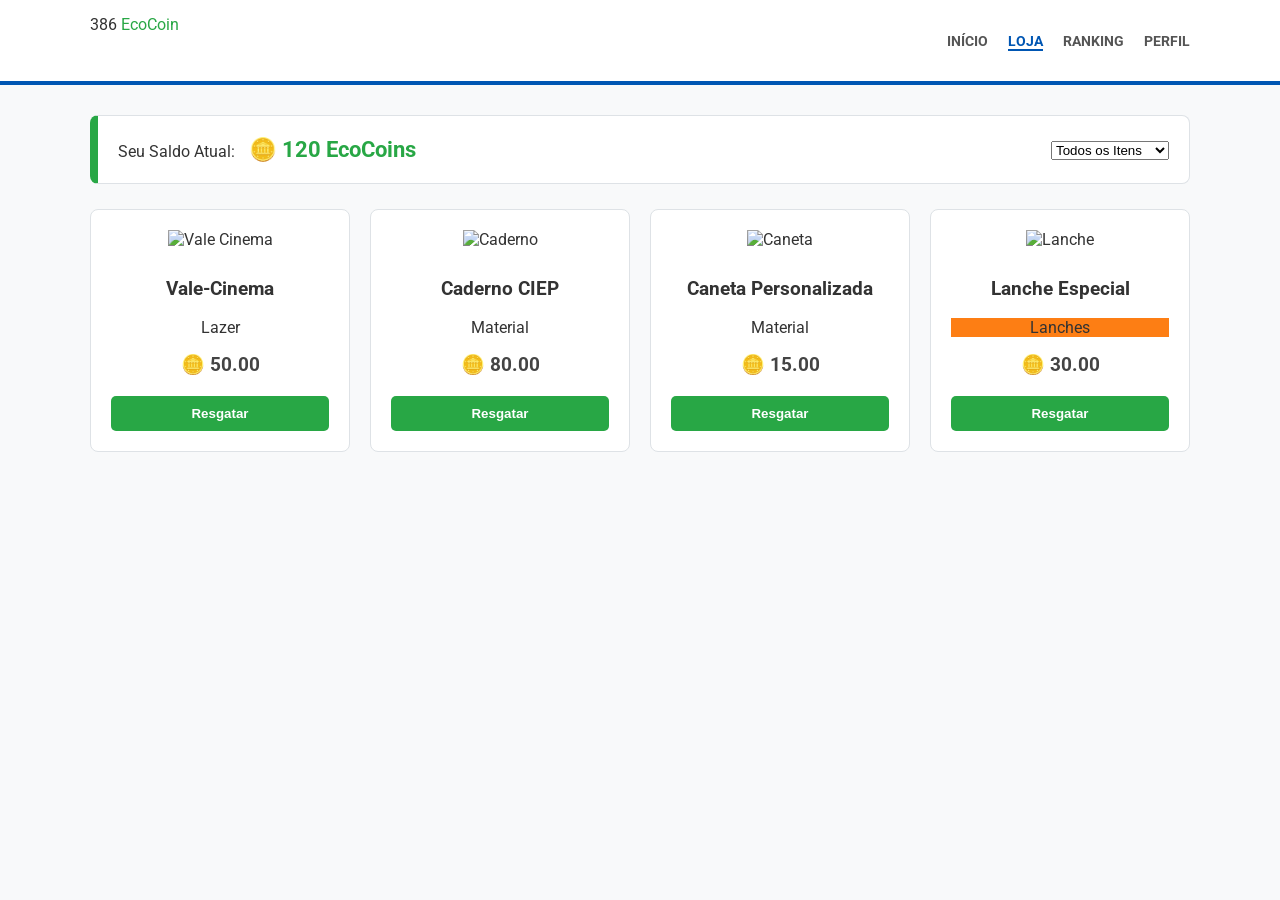
==== loja.html @ 15cca430 "Add files via upload" ====
<!DOCTYPE html>
<html lang="pt-br">
<head>
    <meta charset="UTF-8">
    <meta name="viewport" content="width=device-width, initial-scale=1.0">
    <title>EcoLoja - CIEP 386</title>
    <link rel="stylesheet" href="style.css">
</head>
<body>

    <header>
        <div class="nav-container">
            <div class="logo-text">386 <span style="color: #28a745;">EcoCoin</span></div>
            <nav>
                <ul>
                    <li><a href="index.html">Início</a></li>
                    <li><a href="loja.html" class="active-link">Loja</a></li>
                    <li><a href="ranking.html">Ranking</a></li>
                    <li><a href="perfil.html">Perfil</a></li>
                </ul>
            </nav>
        </div>
    </header>

    <main class="main-content-single">
        <div class="saldo-banner">
            <div class="saldo-info">
                <span>Seu Saldo Atual:</span>
                <strong>🪙 120 EcoCoins</strong>
            </div>
            <div class="loja-filtro">
                <select id="categoriaLoja">
                    <option value="todos">Todos os Itens</option>
                    <option value="material">Material Escolar</option>
                    <option value="lanche">Lanches</option>
                    <option value="lazer">Lazer / Vales</option>
                </select>
            </div>
        </div>

        <section class="produtos-grid">
            
            <div class="card item-loja-card">
                <div class="img-produto">
                    <img src="https://via.placeholder.com/200x150/f9f9f9/28a745?text=Vale-Cinema" alt="Vale Cinema">
                </div>
                <h3>Vale-Cinema</h3>
                <p class="categoria-tag tag-azul">Lazer</p>
                <span class="preco">🪙 50.00</span>
                <button class="btn-comprar" onclick="comprarItem('https://forms.gle/exemplo1')">Resgatar</button>
            </div>

            <div class="card item-loja-card">
                <div class="img-produto">
                    <img src="https://via.placeholder.com/200x150/f9f9f9/28a745?text=Caderno" alt="Caderno">
                </div>
                <h3>Caderno CIEP</h3>
                <p class="categoria-tag tag-verde">Material</p>
                <span class="preco">🪙 80.00</span>
                <button class="btn-comprar" onclick="comprarItem('https://forms.gle/exemplo2')">Resgatar</button>
            </div>

            <div class="card item-loja-card">
                <div class="img-produto">
                    <img src="https://via.placeholder.com/200x150/f9f9f9/28a745?text=Caneta" alt="Caneta">
                </div>
                <h3>Caneta Personalizada</h3>
                <p class="categoria-tag tag-verde">Material</p>
                <span class="preco">🪙 15.00</span>
                <button class="btn-comprar" onclick="comprarItem('https://forms.gle/exemplo3')">Resgatar</button>
            </div>

            <div class="card item-loja-card">
                <div class="img-produto">
                    <img src="https://via.placeholder.com/200x150/f9f9f9/28a745?text=Lanche" alt="Lanche">
                </div>
                <h3>Lanche Especial</h3>
                <p class="categoria-tag tag-laranja">Lanches</p>
                <span class="preco">🪙 30.00</span>
                <button class="btn-comprar" onclick="comprarItem('https://forms.gle/exemplo4')">Resgatar</button>
            </div>

        </section>
    </main>

    <script src="script.js"></script>
</body>
</html>
---- style.css ----
@import url('https://fonts.googleapis.com/css2?family=Roboto:wght@400;700&display=swap');

:root {
    --primary-blue: #0056b3;
    --success-green: #28a745;
    --light-bg: #f8f9fa;
    --white: #ffffff;
    --border: #dee2e6;
}

body { font-family: 'Roboto', sans-serif; background: var(--light-bg); margin: 0; color: #333; }

/* HEADER */
header { background: var(--white); border-bottom: 4px solid var(--primary-blue); padding: 15px 0; }
.nav-container { max-width: 1100px; margin: 0 auto; display: flex; justify-content: space-between; padding: 0 20px; }
nav ul { list-style: none; display: flex; gap: 20px; }
nav a { text-decoration: none; color: #555; font-weight: bold; font-size: 0.85rem; text-transform: uppercase; }

/* GRID PRINCIPAL */
.main-content { max-width: 1100px; margin: 30px auto; display: grid; grid-template-columns: 2fr 1fr; gap: 25px; padding: 0 20px; }

/* CARDS */
.card { background: var(--white); border: 1px solid var(--border); border-radius: 8px; padding: 20px; margin-bottom: 25px; }
.card-title { font-weight: bold; color: var(--primary-blue); border-left: 5px solid var(--primary-blue); padding-left: 10px; display: block; margin-bottom: 15px; }

/* SLIDESHOW */
.slideshow-container { position: relative; border-radius: 8px; overflow: hidden; margin-bottom: 25px; }
.mySlides { display: none; }
.slide-text { position: absolute; bottom: 0; background: rgba(0,0,0,0.6); color: white; width: 100%; padding: 15px; }
.prev, .next { cursor: pointer; position: absolute; top: 50%; color: white; padding: 16px; font-weight: bold; text-decoration: none; }
.next { right: 0; }
.dot-container { position: absolute; bottom: 10px; width: 100%; text-align: center; }
.dot { height: 12px; width: 12px; background: #bbb; border-radius: 50%; display: inline-block; cursor: pointer; }
.dot.active { background: var(--primary-blue); }

/* ABAS */
.abas-container { display: flex; gap: 8px; margin-bottom: 15px; border-bottom: 1px solid var(--border); padding-bottom: 10px; }
.tab-btn { padding: 6px 14px; cursor: pointer; border: 1px solid var(--border); border-radius: 4px; font-weight: bold; }
.tab-btn.active { background: var(--primary-blue); color: white; }
.tab-content { display: none; }
.tab-content.active { display: block; }

/* BOTÕES AÇÃO */
.btn-inscrever, .btn-comprar { margin-top: 10px; padding: 10px 20px; border: none; border-radius: 5px; cursor: pointer; font-weight: bold; color: white; transition: 0.3s; }
.btn-inscrever { background: var(--primary-blue); }
.btn-comprar { background: var(--success-green); width: 100%; }

/* PÓDIO E RANKING */
.podium-container { display: flex; align-items: flex-end; justify-content: center; gap: 10px; margin: 20px 0; border-bottom: 1px solid var(--border); padding-bottom: 10px; }
.podium-item { display: flex; flex-direction: column; align-items: center; flex: 1; }
.podium-bar { width: 100%; color: white; display: flex; justify-content: center; align-items: center; font-weight: bold; border-radius: 5px 5px 0 0; }
.gold .podium-bar { height: 70px; background: #FFD700; }
.silver .podium-bar { height: 50px; background: #C0C0C0; }
.bronze .podium-bar { height: 35px; background: #CD7F32; }
.ranking-list-extended { list-style: none; padding: 0; }
.ranking-item { display: flex; justify-content: space-between; padding: 8px 0; border-bottom: 1px dotted var(--border); }
.badge { background: #ffc107; padding: 2px 8px; border-radius: 4px; font-weight: bold; }

/* TURMAS */
.barra-fundo { background: #eee; height: 10px; border-radius: 10px; overflow: hidden; margin-top: 5px; }
.barra-preenchimento { height: 100%; border-radius: 10px; }
.btn-full { width: 100%; padding: 10px; background: var(--primary-blue); color: white; border: none; border-radius: 5px; cursor: pointer; margin-top: 10px; }

/* Layout de Coluna Única para a Loja */
.main-content-single {
    max-width: 1100px;
    margin: 30px auto;
    padding: 0 20px;
}

/* Banner de Saldo */
.saldo-banner {
    background: var(--white);
    padding: 20px;
    border-radius: 8px;
    display: flex;
    justify-content: space-between;
    align-items: center;
    margin-bottom: 25px;
    border: 1px solid var(--border);
    border-left: 8px solid var(--success-green);
}

.saldo-info strong {
    font-size: 1.4rem;
    color: var(--success-green);
    margin-left: 10px;
}

/* Grid de Produtos */
.produtos-grid {
    display: grid;
    grid-template-columns: repeat(auto-fill, minmax(220px, 1fr));
    gap: 20px;
}

.item-loja-card {
    text-align: center;
    transition: transform 0.2s;
}

.item-loja-card:hover {
    transform: translateY(-5px);
    box-shadow: 0 5px 15px rgba(0,0,0,0.1);
}

.img-produto img {
    width: 100%;
    height: 150px;
    object-fit: contain;
    margin-bottom: 10px;
}

.preco {
    display: block;
    font-size: 1.2rem;
    font-weight: bold;
    color: #444;
    margin: 10px 0;
}

.tag-laranja { background-color: #fd7e14; }

.active-link {
    color: var(--primary-blue) !important;
    border-bottom: 2px solid var(--primary-blue);
}

/* Estilos do Perfil */
.perfil-header {
    display: flex;
    gap: 30px;
    align-items: center;
    background: linear-gradient(to right, #ffffff, #f0f7ff);
}

.perfil-avatar img {
    width: 120px;
    height: 120px;
    border-radius: 50%;
    border: 4px solid var(--primary-blue);
}

.saldo-destaque {
    display: inline-block;
    margin-top: 10px;
    background: var(--success-green);
    color: white;
    padding: 8px 15px;
    border-radius: 20px;
    font-weight: bold;
    font-size: 1.1rem;
}

/* Tabela de Histórico */
.tabela-historico {
    width: 100%;
    border-collapse: collapse;
    margin-top: 10px;
}

.tabela-historico th, .tabela-historico td {
    text-align: left;
    padding: 12px;
    border-bottom: 1px solid var(--border);
}

.valor-positivo { color: var(--success-green); font-weight: bold; }
.valor-negativo { color: #dc3545; font-weight: bold; }

/* Grid de Conquistas */
.conquistas-grid {
    display: grid;
    grid-template-columns: repeat(3, 1fr);
    gap: 10px;
    text-align: center;
}

.conquista-item {
    padding: 10px;
    background: #f8f9fa;
    border-radius: 8px;
    border: 1px solid var(--border);
}

.badge-icon { font-size: 1.5rem; margin-bottom: 5px; }

.conquista-item.bloqueada {
    filter: grayscale(1);
    opacity: 0.5;
}

.btn-secondary { background: #6c757d; color: white; border: none; padding: 10px; border-radius: 5px; cursor: pointer; }
.btn-danger { background: #dc3545; color: white; border: none; padding: 10px; border-radius: 5px; cursor: pointer; }

/* Header do Ranking com busca */
.ranking-header-flex {
    display: flex;
    justify-content: space-between;
    align-items: center;
    flex-wrap: wrap;
    gap: 15px;
    margin-bottom: 20px;
}

.controles-ranking {
    display: flex;
    gap: 10px;
}

.controles-ranking input {
    padding: 8px 12px;
    border: 1px solid var(--border);
    border-radius: 5px;
    outline: none;
}

/* Tabela de Ranking */
.tabela-container {
    overflow-x: auto; /* Scroll para celulares */
}

.tabela-ranking {
    width: 100%;
    border-collapse: collapse;
}

.tabela-ranking th {
    background-color: #f1f3f5;
    padding: 15px;
    text-align: left;
    color: var(--primary-blue);
    font-weight: bold;
    border-bottom: 2px solid var(--border);
}

.tabela-ranking td {
    padding: 15px;
    border-bottom: 1px solid var(--border);
}

.linha-aluno:hover {
    background-color: #f8f9fa;
}

.valor-eco {
    font-weight: bold;
    color: var(--success-green);
}

/* Grid de Ranking de Turmas */
.turmas-ranking-grid {
    display: grid;
    grid-template-columns: repeat(auto-fit, minmax(250px, 1fr));
    gap: 20px;
    margin-top: 15px;
}

.turma-card {
    background: #fff;
    padding: 20px;
    border-radius: 8px;
    text-align: center;
    border-top: 5px solid #eee;
    box-shadow: 0 2px 5px rgba(0,0,0,0.05);
}

.posicao-turma {
    font-size: 0.8rem;
    font-weight: bold;
    text-transform: uppercase;
    color: #888;
}

.turma-card h3 {
    margin: 10px 0;
    color: var(--text-dark);
}

.peso-total {
    font-size: 1.4rem;
    font-weight: bold;
    color: var(--primary-blue);
    display: block;
    margin-bottom: 10px;
}

/* Bordas Metais */
.gold-border { border-top-color: #FFD700; background: linear-gradient(to bottom, #fffcf0, #fff); }
.silver-border { border-top-color: #C0C0C0; }
.bronze-border { border-top-color: #CD7F32; }

/* Barra de progresso simplificada para os cards */
.barra-fundo-mini {
    background: #eee;
    height: 6px;
    border-radius: 3px;
    overflow: hidden;
}
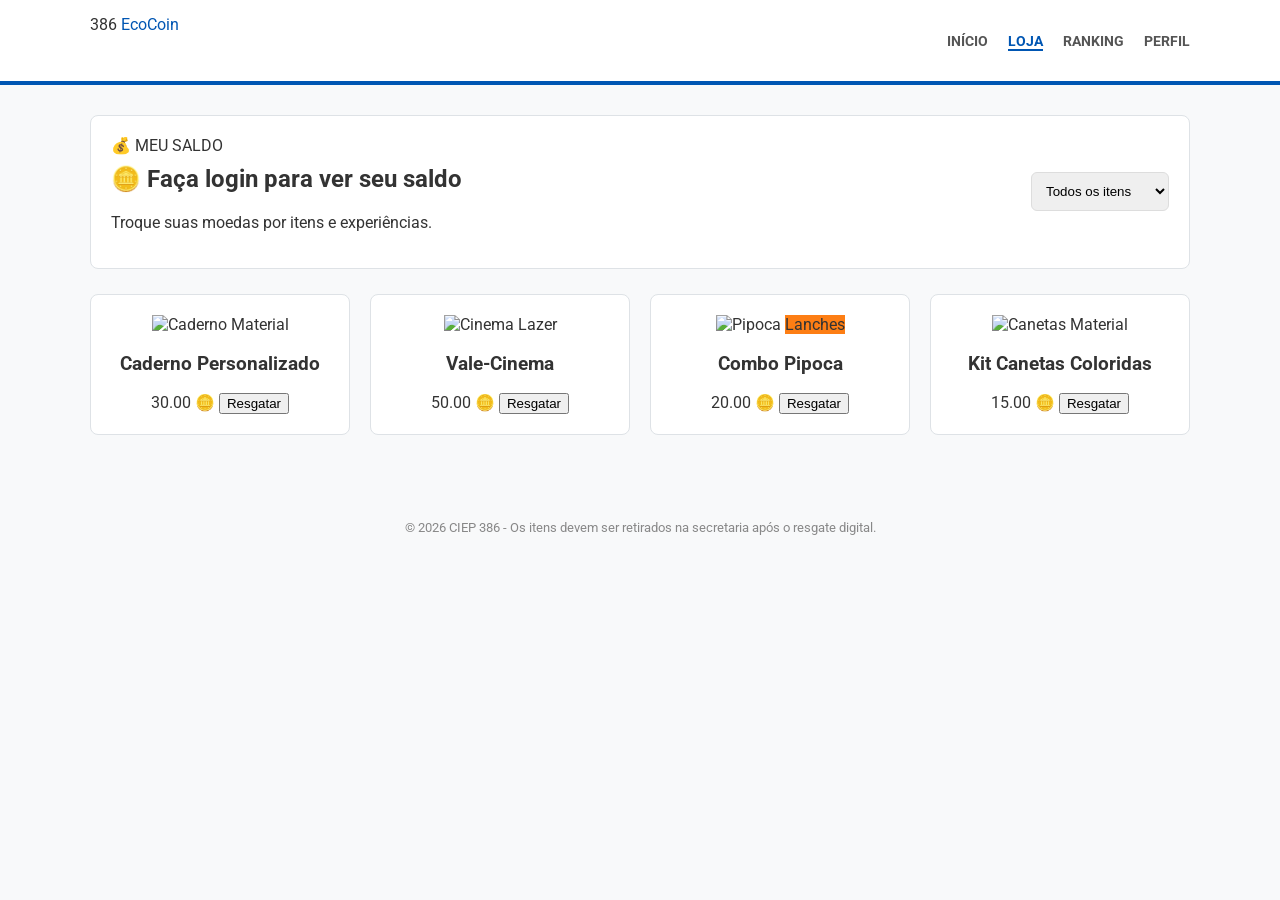
==== commit 3b4fa78b: "Update loja.html" ====
--- a/loja.html
+++ b/loja.html
@@ -3,34 +3,36 @@
 <head>
     <meta charset="UTF-8">
     <meta name="viewport" content="width=device-width, initial-scale=1.0">
-    <title>EcoLoja - CIEP 386</title>
+    <title>Loja EcoCoin - CIEP 386</title>
     <link rel="stylesheet" href="style.css">
 </head>
 <body>
 
     <header>
         <div class="nav-container">
-            <div class="logo-text">386 <span style="color: #28a745;">EcoCoin</span></div>
+            <div class="logo-text">386 <span style="color: #0056b3;">EcoCoin</span></div>
             <nav>
                 <ul>
-                    <li><a href="index.html">Início</a></li>
-                    <li><a href="loja.html" class="active-link">Loja</a></li>
-                    <li><a href="ranking.html">Ranking</a></li>
-                    <li><a href="perfil.html">Perfil</a></li>
+                    <li><a href="index.html">INÍCIO</a></li>
+                    <li><a href="loja.html" class="active-link">LOJA</a></li>
+                    <li><a href="ranking.html">RANKING</a></li>
+                    <li><a href="perfil.html">PERFIL</a></li>
                 </ul>
             </nav>
         </div>
     </header>
 
     <main class="main-content-single">
-        <div class="saldo-banner">
-            <div class="saldo-info">
-                <span>Seu Saldo Atual:</span>
-                <strong>🪙 120 EcoCoins</strong>
+        
+        <div class="card" style="display: flex; justify-content: space-between; align-items: center; flex-wrap: wrap; gap: 20px;">
+            <div>
+                <span class="tag-verde">💰 MEU SALDO</span>
+                <h2 id="saldoExibido" style="margin-top: 10px;">🪙 Carregando saldo...</h2>
+                <p class="desc">Troque suas moedas por itens e experiências.</p>
             </div>
-            <div class="loja-filtro">
-                <select id="categoriaLoja">
-                    <option value="todos">Todos os Itens</option>
+            <div class="login-mini" style="flex-direction: row; align-items: center;">
+                <select id="filtroLoja" onchange="filtrarLoja()" style="padding: 10px; border-radius: 6px; border: 1px solid #ddd;">
+                    <option value="todos">Todos os itens</option>
                     <option value="material">Material Escolar</option>
                     <option value="lanche">Lanches</option>
                     <option value="lazer">Lazer / Vales</option>
@@ -40,49 +42,78 @@
 
         <section class="produtos-grid">
             
-            <div class="card item-loja-card">
-                <div class="img-produto">
-                    <img src="https://via.placeholder.com/200x150/f9f9f9/28a745?text=Vale-Cinema" alt="Vale Cinema">
-                </div>
-                <h3>Vale-Cinema</h3>
-                <p class="categoria-tag tag-azul">Lazer</p>
-                <span class="preco">🪙 50.00</span>
-                <button class="btn-comprar" onclick="comprarItem('https://forms.gle/exemplo1')">Resgatar</button>
+            <div class="card item-loja-card" data-categoria="material">
+                <img src="https://via.placeholder.com/200x150/f8f9fa/0056b3?text=Caderno+Eco" alt="Caderno">
+                <span class="tag-verde">Material</span>
+                <h3>Caderno Personalizado</h3>
+                <span class="preco-tag">30.00 🪙</span>
+                <button class="btn-ranking" onclick="resgatarItem('Caderno')">Resgatar</button>
             </div>
 
-            <div class="card item-loja-card">
-                <div class="img-produto">
-                    <img src="https://via.placeholder.com/200x150/f9f9f9/28a745?text=Caderno" alt="Caderno">
-                </div>
-                <h3>Caderno CIEP</h3>
-                <p class="categoria-tag tag-verde">Material</p>
-                <span class="preco">🪙 80.00</span>
-                <button class="btn-comprar" onclick="comprarItem('https://forms.gle/exemplo2')">Resgatar</button>
+            <div class="card item-loja-card" data-categoria="lazer">
+                <img src="https://via.placeholder.com/200x150/f8f9fa/0056b3?text=Vale+Cinema" alt="Cinema">
+                <span class="tag-azul">Lazer</span>
+                <h3>Vale-Cinema</h3>
+                <span class="preco-tag">50.00 🪙</span>
+                <button class="btn-ranking" onclick="resgatarItem('Vale Cinema')">Resgatar</button>
             </div>
 
-            <div class="card item-loja-card">
-                <div class="img-produto">
-                    <img src="https://via.placeholder.com/200x150/f9f9f9/28a745?text=Caneta" alt="Caneta">
-                </div>
-                <h3>Caneta Personalizada</h3>
-                <p class="categoria-tag tag-verde">Material</p>
-                <span class="preco">🪙 15.00</span>
-                <button class="btn-comprar" onclick="comprarItem('https://forms.gle/exemplo3')">Resgatar</button>
+            <div class="card item-loja-card" data-categoria="lanche">
+                <img src="https://via.placeholder.com/200x150/f8f9fa/0056b3?text=Pipoca" alt="Pipoca">
+                <span class="tag-verde" style="background: #fd7e14;">Lanches</span>
+                <h3>Combo Pipoca</h3>
+                <span class="preco-tag">20.00 🪙</span>
+                <button class="btn-ranking" onclick="resgatarItem('Combo Pipoca')">Resgatar</button>
             </div>
 
-            <div class="card item-loja-card">
-                <div class="img-produto">
-                    <img src="https://via.placeholder.com/200x150/f9f9f9/28a745?text=Lanche" alt="Lanche">
-                </div>
-                <h3>Lanche Especial</h3>
-                <p class="categoria-tag tag-laranja">Lanches</p>
-                <span class="preco">🪙 30.00</span>
-                <button class="btn-comprar" onclick="comprarItem('https://forms.gle/exemplo4')">Resgatar</button>
+            <div class="card item-loja-card" data-categoria="material">
+                <img src="https://via.placeholder.com/200x150/f8f9fa/0056b3?text=Kit+Canetas" alt="Canetas">
+                <span class="tag-verde">Material</span>
+                <h3>Kit Canetas Coloridas</h3>
+                <span class="preco-tag">15.00 🪙</span>
+                <button class="btn-ranking" onclick="resgatarItem('Kit Canetas')">Resgatar</button>
             </div>
 
         </section>
     </main>
 
+    <footer style="text-align: center; padding: 30px; color: #888; font-size: 0.8rem;">
+        &copy; 2026 CIEP 386 - Os itens devem ser retirados na secretaria após o resgate digital.
+    </footer>
+
     <script src="script.js"></script>
+    <script>
+        // Pequena lógica extra para a página da loja
+        window.addEventListener('DOMContentLoaded', () => {
+            const aluno = JSON.parse(localStorage.getItem('usuarioLogado'));
+            if (aluno) {
+                document.getElementById('saldoExibido').innerText = `🪙 ${aluno.saldo.toFixed(2)} EcoCoins`;
+            } else {
+                document.getElementById('saldoExibido').innerText = `🪙 Faça login para ver seu saldo`;
+            }
+        });
+
+        function resgatarItem(nomeItem) {
+            const aluno = JSON.parse(localStorage.getItem('usuarioLogado'));
+            if (!aluno) {
+                alert("Você precisa estar logado para resgatar itens!");
+                return;
+            }
+            alert(`Solicitação de resgate enviada: ${nomeItem}.\nProcure a coordenação para retirar seu prêmio!`);
+        }
+
+        function filtrarLoja() {
+            const filtro = document.getElementById('filtroLoja').value;
+            const itens = document.querySelectorAll('.item-loja-card');
+            
+            itens.forEach(item => {
+                if (filtro === 'todos' || item.getAttribute('data-categoria') === filtro) {
+                    item.style.display = 'block';
+                } else {
+                    item.style.display = 'none';
+                }
+            });
+        }
+    </script>
 </body>
-</html>+</html>
